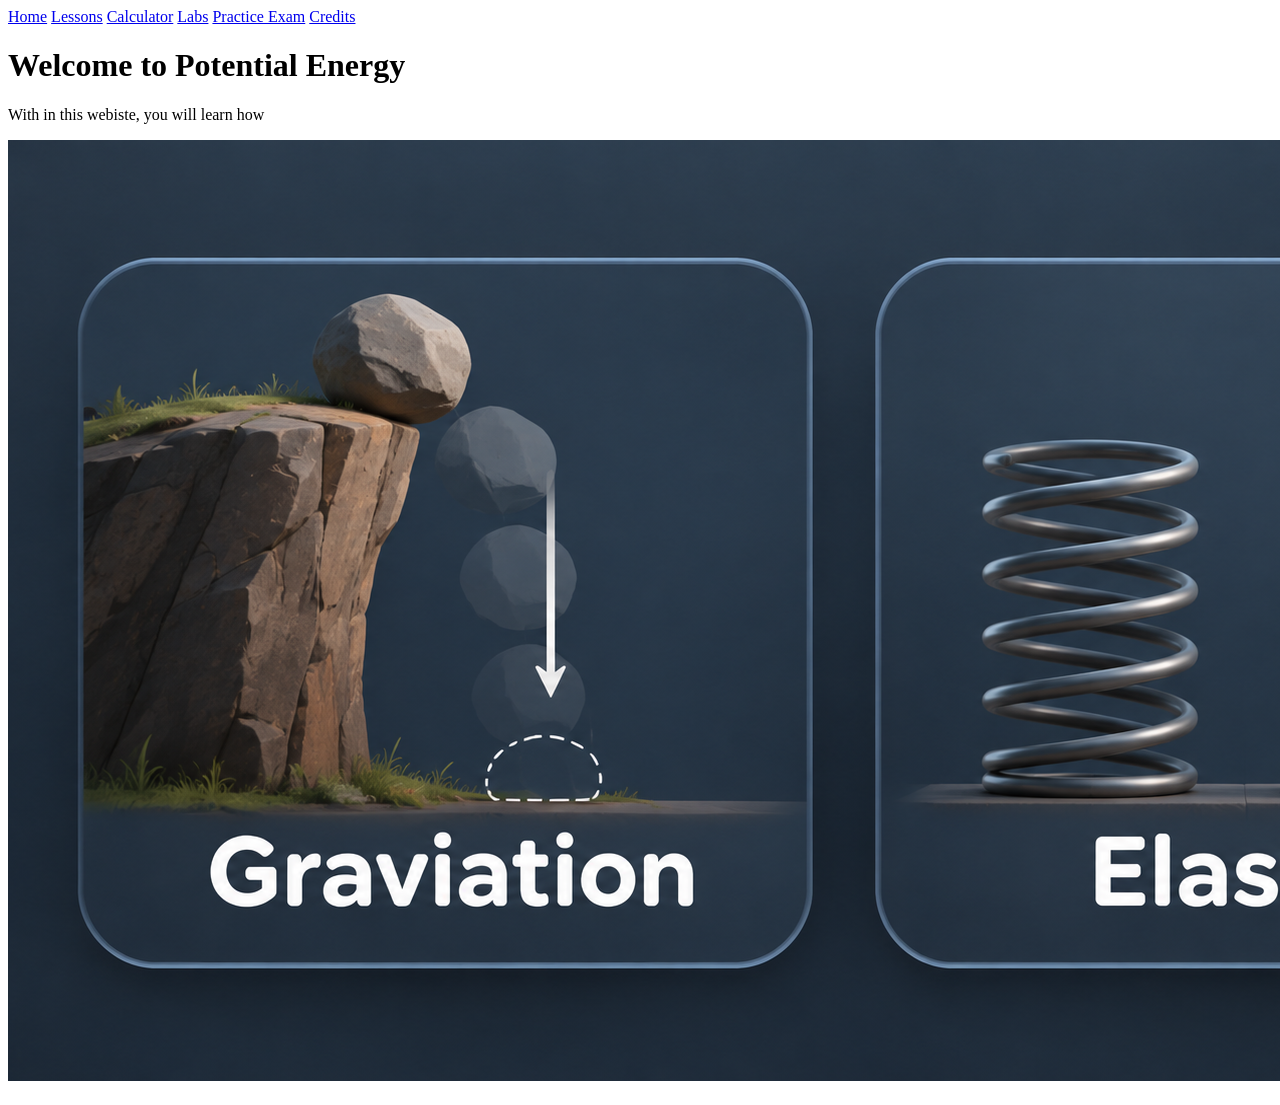
==== index.html @ 89e7bbf2 "Added all the files and all the navigations for each html file." ====
<!DOCTYPE html>
<html lang="en">
<head>
    <!-- These page settings basically make the text work and make the website fit on phones -->
    <meta charset="UTF-8">
    <meta name="viewport" content="width=device-width, initial-scale=1.0">
    <title>Potential Energy</title>
    <!-- This connects the CSS file so the website can have colors and other styles -->
    <link rel="stylesheet" href="style.css">
</head>
<body>
<header>
 <!-- Nav allows the user to basically move to the other HTML files and navigate the website -->
<nav>
<a href="index.html">Home</a>
<a href = "Lessons.html">Lessons</a>
<a href = "calculator.html">Calculator</a>
<a href = "lab.html">Labs</a>
<a href = "practiceExam.html">Practice Exam</a>
<a href = "credits.html">Credits</a>
</nav>
<h1>Welcome to Potential Energy</h1>
<p>With in this webiste, you will learn how </p>
<img src = "Gravity and Elasticity Explained.png" alt = "How potential Gravitiation energy looks like in real life, and Elastic Potential Energy looks like in real life.">
</header>
<main>
<section>
    <h2></h2>

</section>
<section>

</section>

</main>







<footer>

</footer>

</body>
</html>
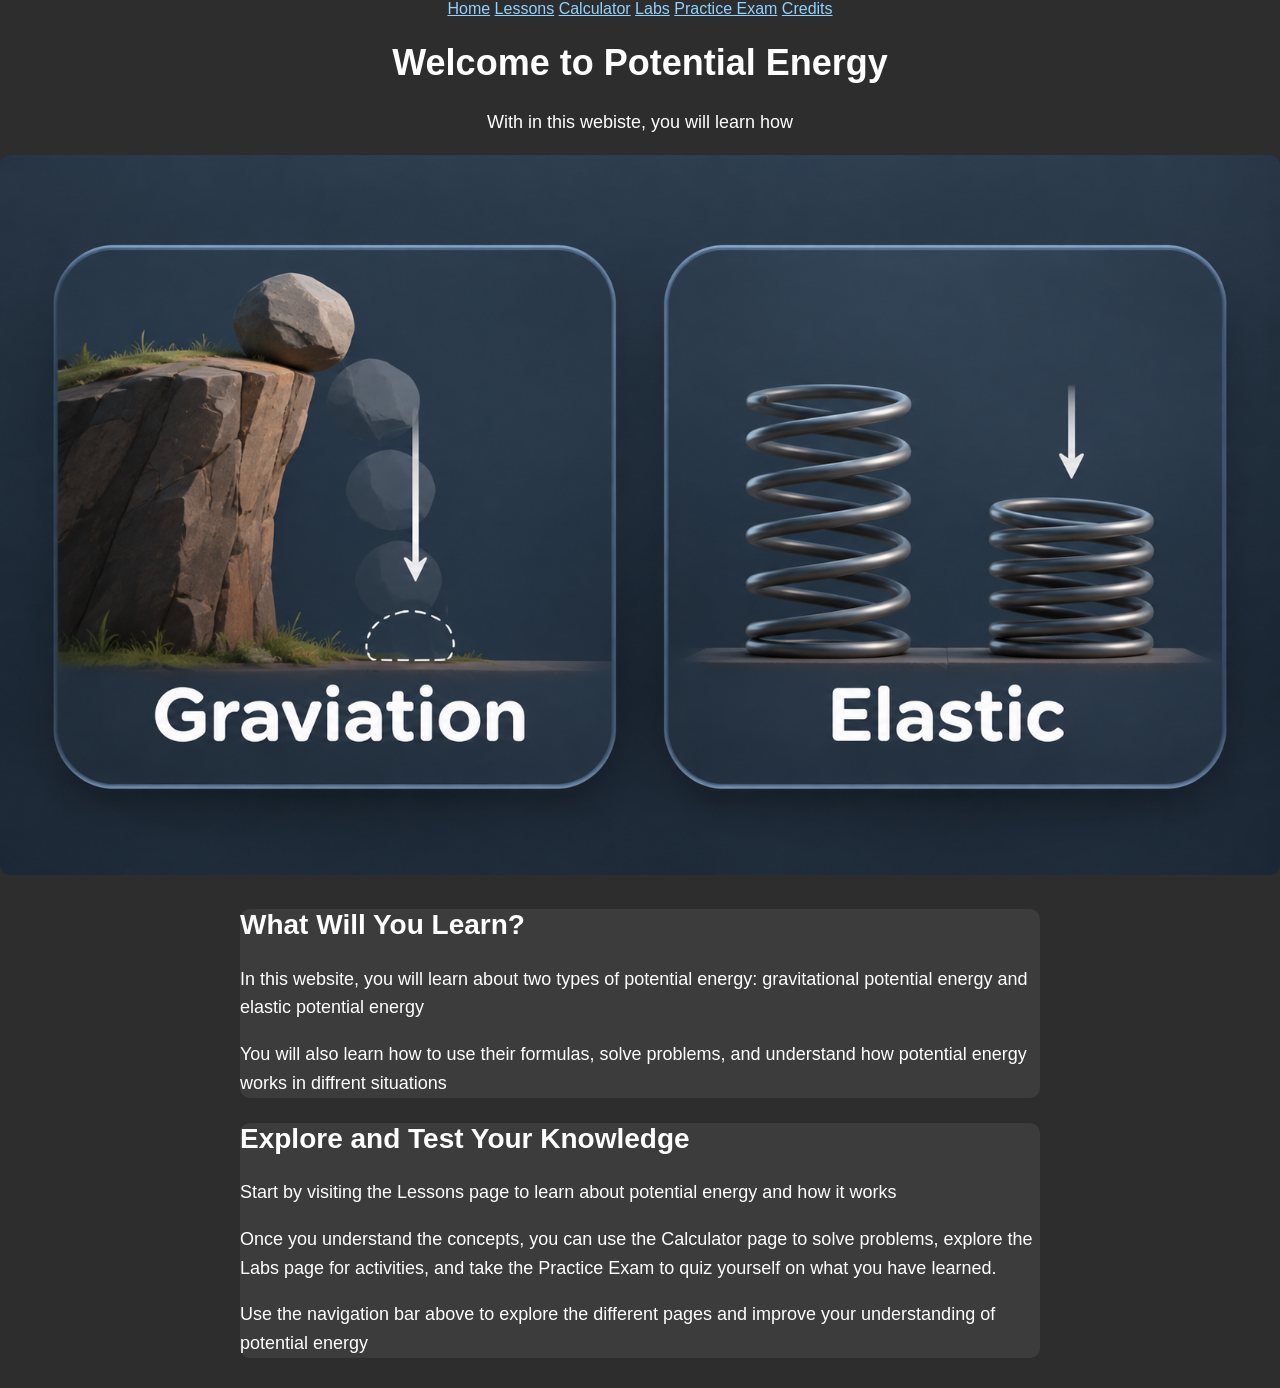
==== commit 63419d5f: "Added Css and index HTML for index. only" ====
--- a/index.html
+++ b/index.html
@@ -1,5 +1,6 @@
 <!DOCTYPE html>
 <html lang="en">
+
 <head>
     <!-- These page settings basically make the text work and make the website fit on phones -->
     <meta charset="UTF-8">
@@ -8,31 +9,42 @@
     <!-- This connects the CSS file so the website can have colors and other styles -->
     <link rel="stylesheet" href="style.css">
 </head>
+
 <body>
-<header>
- <!-- Nav allows the user to basically move to the other HTML files and navigate the website -->
-<nav>
-<a href="index.html">Home</a>
-<a href = "Lessons.html">Lessons</a>
-<a href = "calculator.html">Calculator</a>
-<a href = "lab.html">Labs</a>
-<a href = "practiceExam.html">Practice Exam</a>
-<a href = "credits.html">Credits</a>
-</nav>
-<h1>Welcome to Potential Energy</h1>
-<p>With in this webiste, you will learn how </p>
-<img src = "Gravity and Elasticity Explained.png" alt = "How potential Gravitiation energy looks like in real life, and Elastic Potential Energy looks like in real life.">
-</header>
-<main>
-<section>
-    <h2></h2>
+    <header>
+        <!-- Nav allows the user to basically move to the other HTML files and navigate the website -->
+        <nav>
+            <a href="index.html">Home</a>
+            <a href="Lessons.html">Lessons</a>
+            <a href="calculator.html">Calculator</a>
+            <a href="lab.html">Labs</a>
+            <a href="practiceExam.html">Practice Exam</a>
+            <a href="credits.html">Credits</a>
+        </nav>
+        <h1>Welcome to Potential Energy</h1>
+        <p>With in this webiste, you will learn how </p>
+        <img src="Gravity and Elasticity Explained.png"
+            alt="How potential Gravitiation energy looks like in real life, and Elastic Potential Energy looks like in real life.">
+    </header>
+    <main>
+        <section>
+            <h2>What Will You Learn?</h2>
+            <p>In this website, you will learn about two types of potential energy: gravitational potential energy and
+                elastic potential energy</p>
+            <p>You will also learn how to use their formulas, solve problems, and understand how potential energy works
+                in diffrent situations</p>
 
-</section>
-<section>
+        </section>
+        <section>
+            <h2>Explore and Test Your Knowledge</h2>
+            <p>Start by visiting the Lessons page to learn about potential energy and how it works</p>
+            <p>Once you understand the concepts, you can use the Calculator page to solve problems, explore the Labs
+                page for activities, and take the Practice Exam to quiz yourself on what you have learned.</p>
+            <p>Use the navigation bar above to explore the different pages and improve your understanding of potential
+                energy</p>
+        </section>
 
-</section>
-
-</main>
+    </main>
 
 
 
@@ -40,9 +52,10 @@
 
 
 
-<footer>
+    <footer>
 
-</footer>
+    </footer>
 
 </body>
+
 </html>
--- a/style.css
+++ b/style.css
@@ -0,0 +1,79 @@
+/* Body controls the full page and gives it the dark colors and font */
+body {
+    background-color: #2d2d2e;
+    color: white;
+    font-family: Arial, sans-serif;
+    /* Margin 0 removes the empty space around the outside of the page */
+    margin: 0;
+}
+/* Text align center moves the header words into the middle */
+header {
+    text-align: center;
+}
+/* Navigation makes the menu darker and keeps the links in the middle */
+.navigation {
+    background-color: #1d1d1e;
+    text-align: center;
+}
+/* These styles make the nav links white bold and spaced apart */
+.navigation a {
+    color: white;
+    /* Margin 0 15px means no space on top or bottom and 15 pixels on the sides */
+    margin: 0 15px;
+    font-weight: bold;
+}
+/* Main keeps the content in the middle and stops it from getting too wide */
+main {
+    max-width: 800px;
+    /* Auto gives the same margin on the left and right so main stays centered */
+    margin: 30px auto;
+}
+/* Section uses a lighter gray so each topic is easier to tell apart */
+section {
+    background-color: #3c3c3d;
+    margin-bottom: 25px;
+    border-radius: 10px;
+}
+/* The different font sizes show which headings are more important */
+h1 { font-size: 36px; }
+h2 { font-size: 28px; }
+h3 { font-size: 22px; }
+/* This gives the text and form items the same size and line spacing */
+p, li, label, input, textarea, select, button {
+    font-size: 18px;
+    line-height: 1.6;
+}
+/* Links are light blue so they are easy to see on the dark background */
+a {
+    color: #8fd3ff;
+}
+/* Max width keeps the images and videos from going past the page */
+img, iframe {
+    max-width: 100%;
+    border-radius: 10px;
+}
+/* Border none removes the border around the iframe */
+iframe {
+    border: none;
+}
+/* This makes a dashed box so I know where the PC picture will go */
+.image-note {
+    border: 2px dashed white;
+    text-align: center;
+}
+/* Display block puts each form box on a new line under its label */
+form label:not(.choice), input[type="text"], textarea, select {
+    display: block;
+    margin-top: 12px;
+}
+/* Width 100 percent makes the form boxes use the full width */
+input[type="text"], textarea, select {
+    box-sizing: border-box;
+    width: 100%;
+}
+/* Margin top adds space above the button so it does not touch the dropdown */
+button {
+    margin-top: 20px;
+}
+/* Text align center puts the footer words in the middle */
+footer { text-align: center; }
